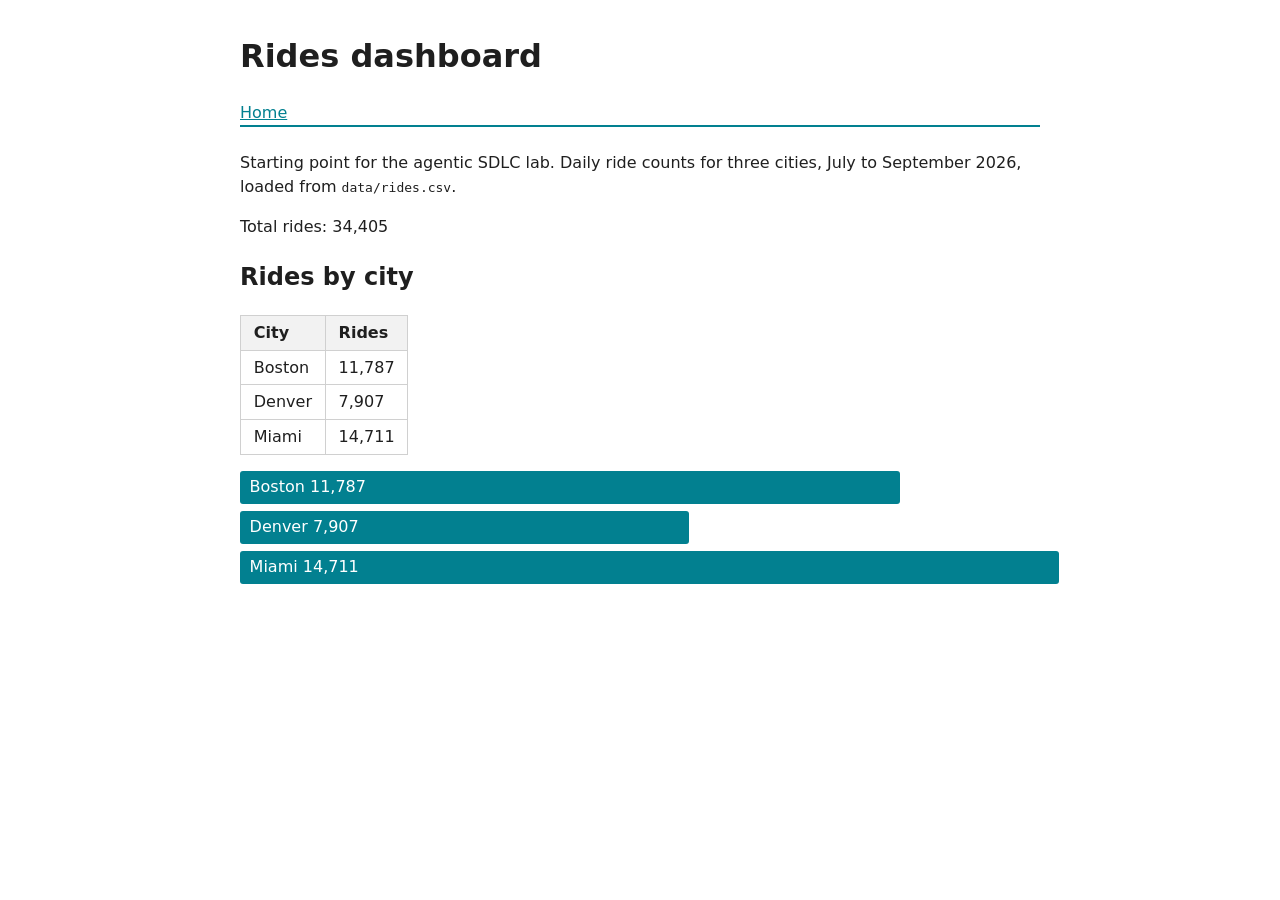
==== site/index.html @ 39fb4d28 "Initial commit" ====
<!doctype html>
<html lang="en">
<head>
  <meta charset="utf-8">
  <meta name="viewport" content="width=device-width, initial-scale=1">
  <title>Rides dashboard</title>
  <link rel="stylesheet" href="./style.css">
</head>
<body>
  <header>
    <h1>Rides dashboard</h1>
    <nav><a href="./index.html">Home</a></nav>
  </header>
  <main>
    <p>Starting point for the agentic SDLC lab. Daily ride counts for three cities, July to September 2026, loaded from <code>data/rides.csv</code>.</p>
    <p id="total" aria-live="polite">Loading data&hellip;</p>
    <section>
      <h2>Rides by city</h2>
      <table id="by-city">
        <thead><tr><th>City</th><th>Rides</th></tr></thead>
        <tbody></tbody>
      </table>
      <div id="chart" class="bars" role="img" aria-label="Bar chart of rides by city"></div>
    </section>
  </main>
  <script type="module">
    import { parseCsv } from "./src/csv.js";
    import { totalRides, ridesByCity } from "./src/stats.js";

    const response = await fetch("./data/rides.csv");
    const rows = parseCsv(await response.text());
    const byCity = ridesByCity(rows);

    document.getElementById("total").textContent =
      `Total rides: ${totalRides(rows).toLocaleString()}`;

    const tbody = document.querySelector("#by-city tbody");
    const chart = document.getElementById("chart");
    const max = Math.max(...byCity.map((d) => d.rides));
    for (const { city, rides } of byCity) {
      const tr = document.createElement("tr");
      tr.innerHTML = `<td>${city}</td><td>${rides.toLocaleString()}</td>`;
      tbody.appendChild(tr);

      const bar = document.createElement("div");
      bar.className = "bar";
      bar.style.width = `${(rides / max) * 100}%`;
      bar.textContent = `${city} ${rides.toLocaleString()}`;
      chart.appendChild(bar);
    }
  </script>
</body>
</html>
---- site/style.css ----
:root { font-family: system-ui, sans-serif; color: #1f1f1f; background: #ffffff; }
body { max-width: 50rem; margin: 2rem auto; padding: 0 1rem; line-height: 1.5; }
header { border-bottom: 2px solid #028090; margin-bottom: 1.5rem; }
nav a { color: #028090; margin-right: 1rem; }
table { border-collapse: collapse; margin: 1rem 0; }
th, td { border: 1px solid #d0d0d0; padding: 0.3rem 0.8rem; text-align: left; }
th { background: #f2f2f2; }
.bars { display: flex; flex-direction: column; gap: 0.4rem; margin: 1rem 0; }
.bar { background: #028090; color: #ffffff; padding: 0.3rem 0.6rem; border-radius: 3px; white-space: nowrap; min-width: 6rem; }
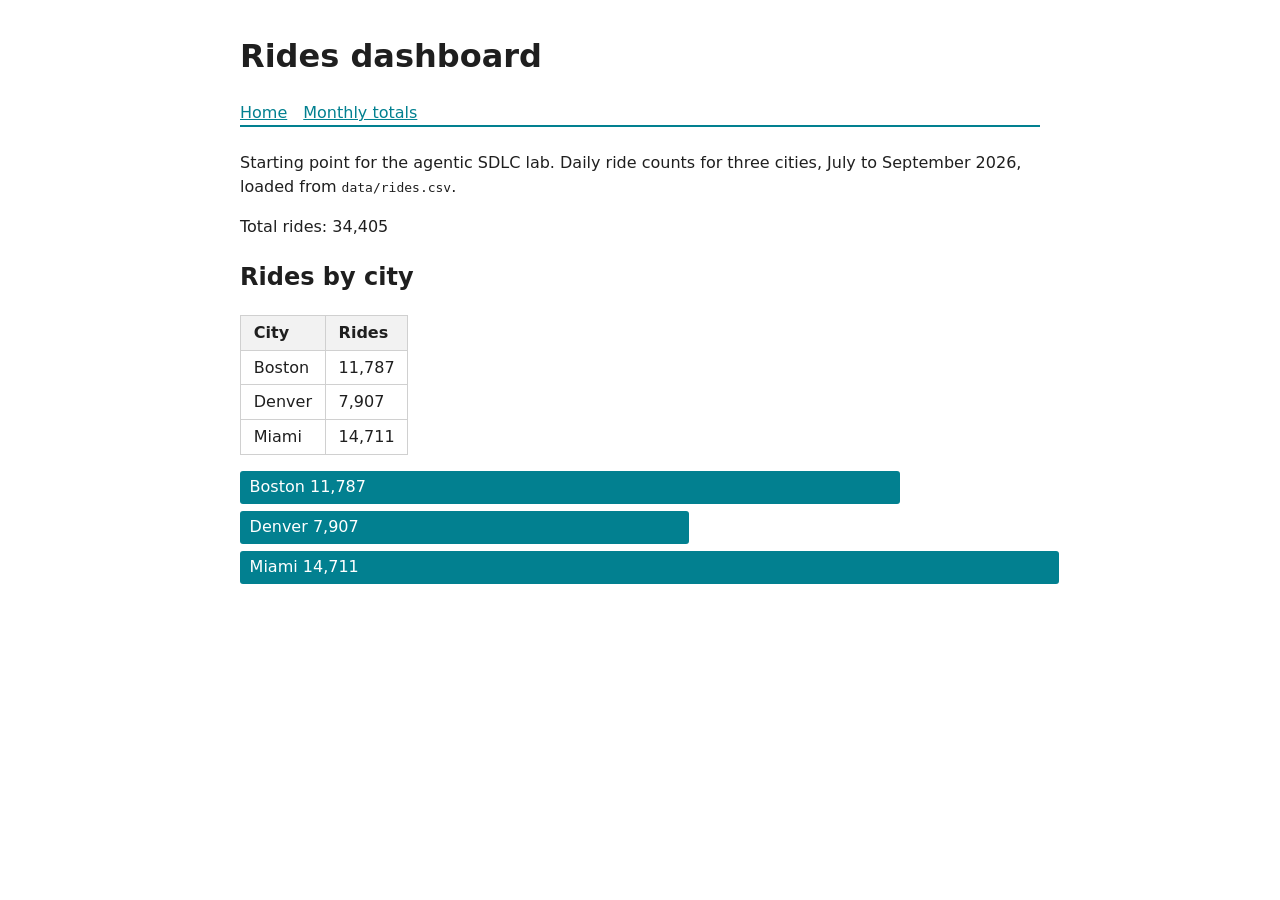
==== commit 6f8e2676: "Add Monthly totals page with table (#3) monthlyTotals(rows) sums Daily ride counts per City per Mont" ====
--- a/site/index.html
+++ b/site/index.html
@@ -9,7 +9,7 @@
 <body>
   <header>
     <h1>Rides dashboard</h1>
-    <nav><a href="./index.html">Home</a></nav>
+    <nav><a href="./index.html" aria-current="page">Home</a><a href="./monthly.html">Monthly totals</a></nav>
   </header>
   <main>
     <p>Starting point for the agentic SDLC lab. Daily ride counts for three cities, July to September 2026, loaded from <code>data/rides.csv</code>.</p>
